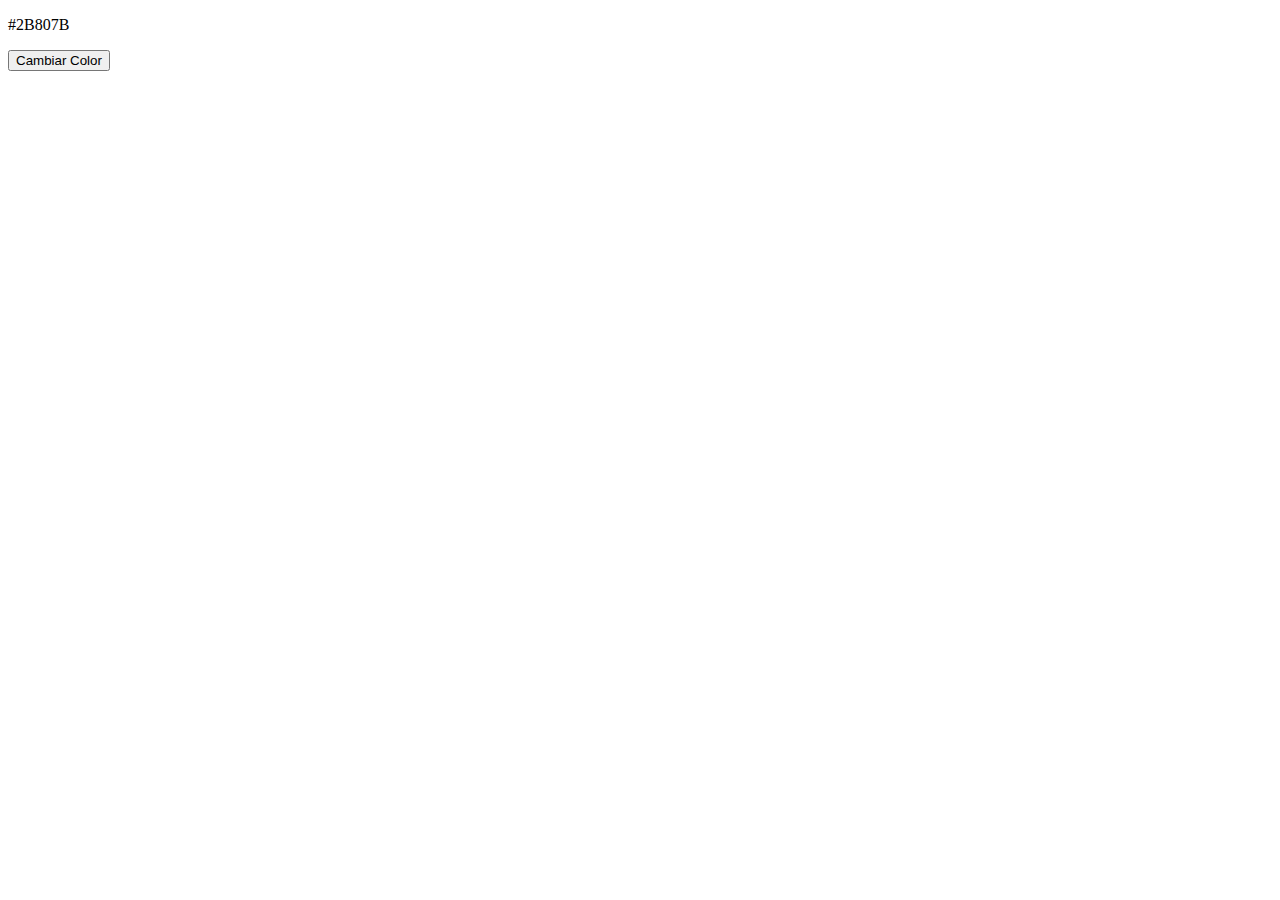
==== colores aleatorios/index.html @ 6fbd840f "colores aleatorios hexadecimales" ====
<!DOCTYPE html>
<html lang="en">
<head>
    <meta charset="UTF-8">
    <meta name="viewport" content="width=device-width, initial-scale=1.0">
    <title>Colores Aleatorios</title>
    <link rel="stylesheet" href="/toppings-de-pizza/colores aleatorios/style.css">
    <link rel="shortcut icon" href="/toppings-de-pizza/colores aleatorios/img/color.png" type="image/x-icon">
    <!-- <link rel="stylesheet" href="https://cdn.jsdelivr.net/npm/@picocss/pico@2/css/pico.min.css"> -->
</head>
<body class="centrar-flex">
    <div id="contenedor" class="centrar-flex">
        <p id="color">#2B807B</p>
        <button id="boton-color">Cambiar Color</button>
    </div>
<script src="/toppings-de-pizza/colores aleatorios/script.js"></script>
</body>
</html>
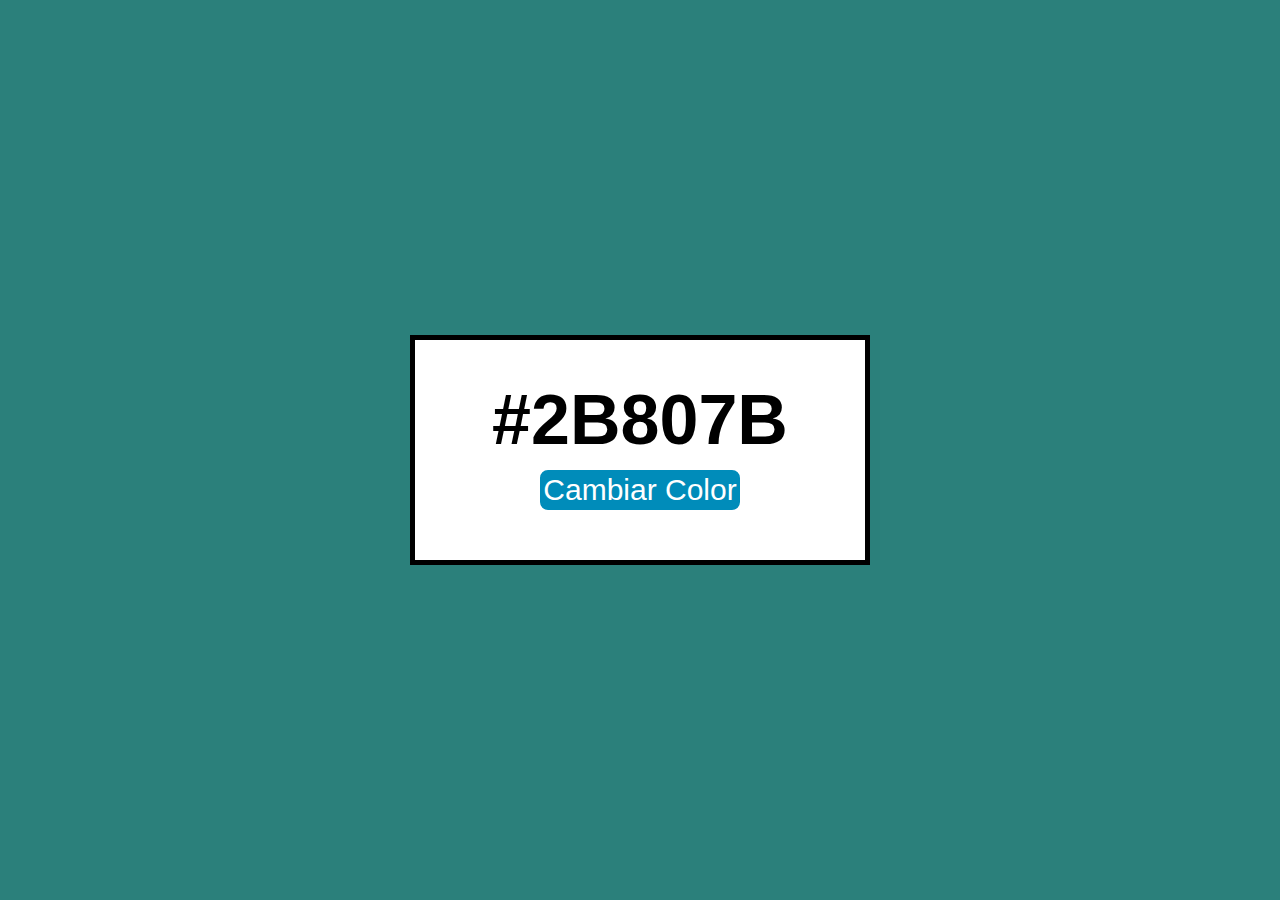
==== commit d62c9671: "colores aleatorios con RGB con sliders" ====
--- a/colores aleatorios/index.html
+++ b/colores aleatorios/index.html
@@ -4,8 +4,8 @@
     <meta charset="UTF-8">
     <meta name="viewport" content="width=device-width, initial-scale=1.0">
     <title>Colores Aleatorios</title>
-    <link rel="stylesheet" href="/toppings-de-pizza/colores aleatorios/style.css">
-    <link rel="shortcut icon" href="/toppings-de-pizza/colores aleatorios/img/color.png" type="image/x-icon">
+    <link rel="stylesheet" href="/colores aleatorios/style.css">
+    <link rel="shortcut icon" href="/colores aleatorios/img/color.png" type="image/x-icon">
     <!-- <link rel="stylesheet" href="https://cdn.jsdelivr.net/npm/@picocss/pico@2/css/pico.min.css"> -->
 </head>
 <body class="centrar-flex">
@@ -13,6 +13,101 @@
         <p id="color">#2B807B</p>
         <button id="boton-color">Cambiar Color</button>
     </div>
-<script src="/toppings-de-pizza/colores aleatorios/script.js"></script>
+<script src="/colores aleatorios/script.js"></script>
 </body>
-</html>+</html>
+
+
+
+
+
+
+
+
+
+
+
+
+
+
+
+
+
+
+
+
+
+
+
+
+
+
+
+
+
+
+
+
+
+
+
+
+
+
+
+
+
+
+
+
+
+
+
+
+
+
+
+
+
+
+
+
+
+
+
+
+
+
+
+
+
+
+
+
+
+
+
+
+
+
+
+
+
+
+
+
+
+
+
+
+
+
+
+
+
+
+
+
+
+
+
--- a/colores aleatorios/style.css
+++ b/colores aleatorios/style.css
@@ -0,0 +1,47 @@
+/*estilos generales*/
+*{
+    font-family: Verdana, sans-serif ;
+    margin: 0;
+    padding: 0;
+}
+body{
+    height: 100vh;
+    background-color: #2B807b;
+    text-align: center;
+}
+.centrar-flex{
+    display: flex;
+    justify-content: center;
+    align-items: center;
+}
+#contenedor{
+    height: 220px;
+    width: 450px;
+    background-color: white;
+    border: 5px solid black;
+    flex-wrap: wrap;
+    flex-direction: column;
+}
+#color{
+    font-size: 70px;
+    font-weight: bold;
+}
+button{
+    font-size: 30px;
+    color: white;
+    border-radius: 8px;
+    background-color:#008CBA ;
+    margin: 10px 30px;
+    border: 3px solid #008CBA;
+    user-select: none;
+    cursor: pointer;
+    transition-duration: 0.4s;
+    -webkit-border-radius: 8px;
+    -moz-border-radius: 8px;
+    -ms-border-radius: 8px;
+    -o-border-radius: 8px;
+}
+
+button:hover{
+    background-color: #05444A;
+}